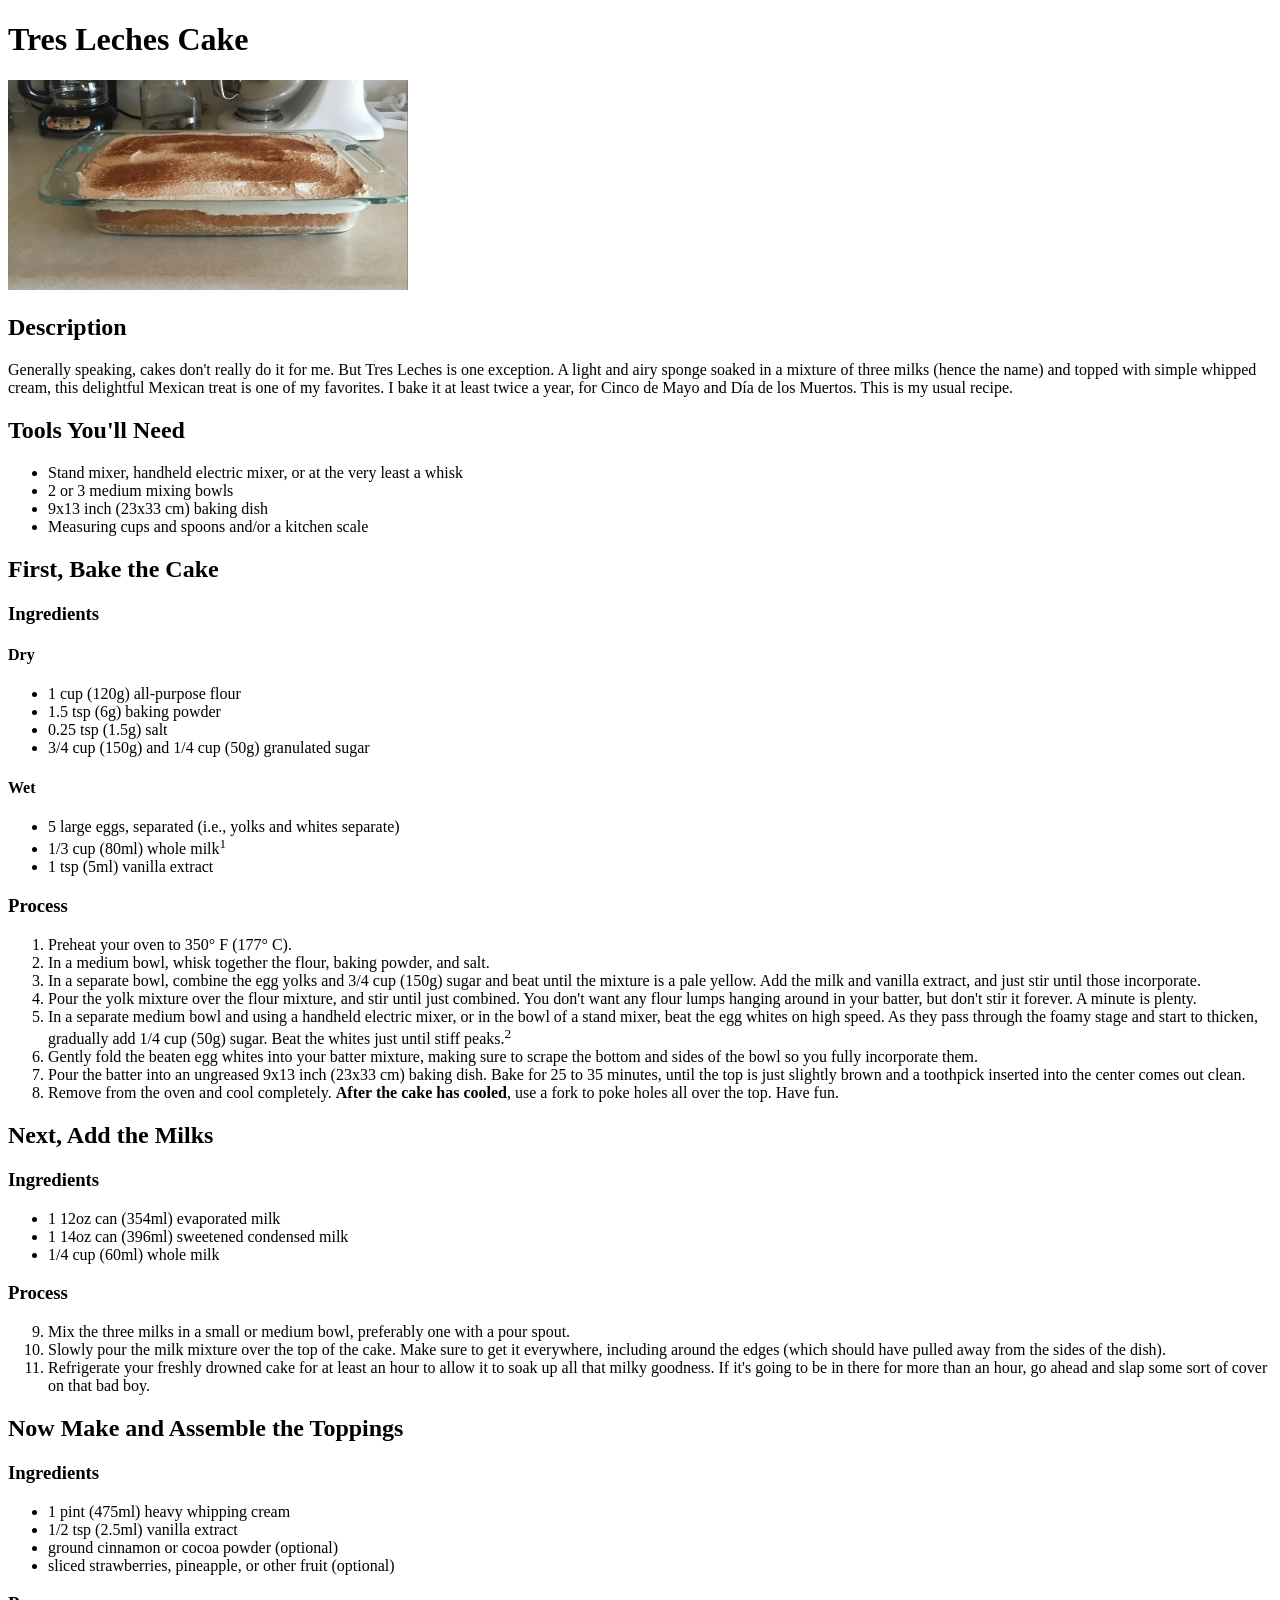
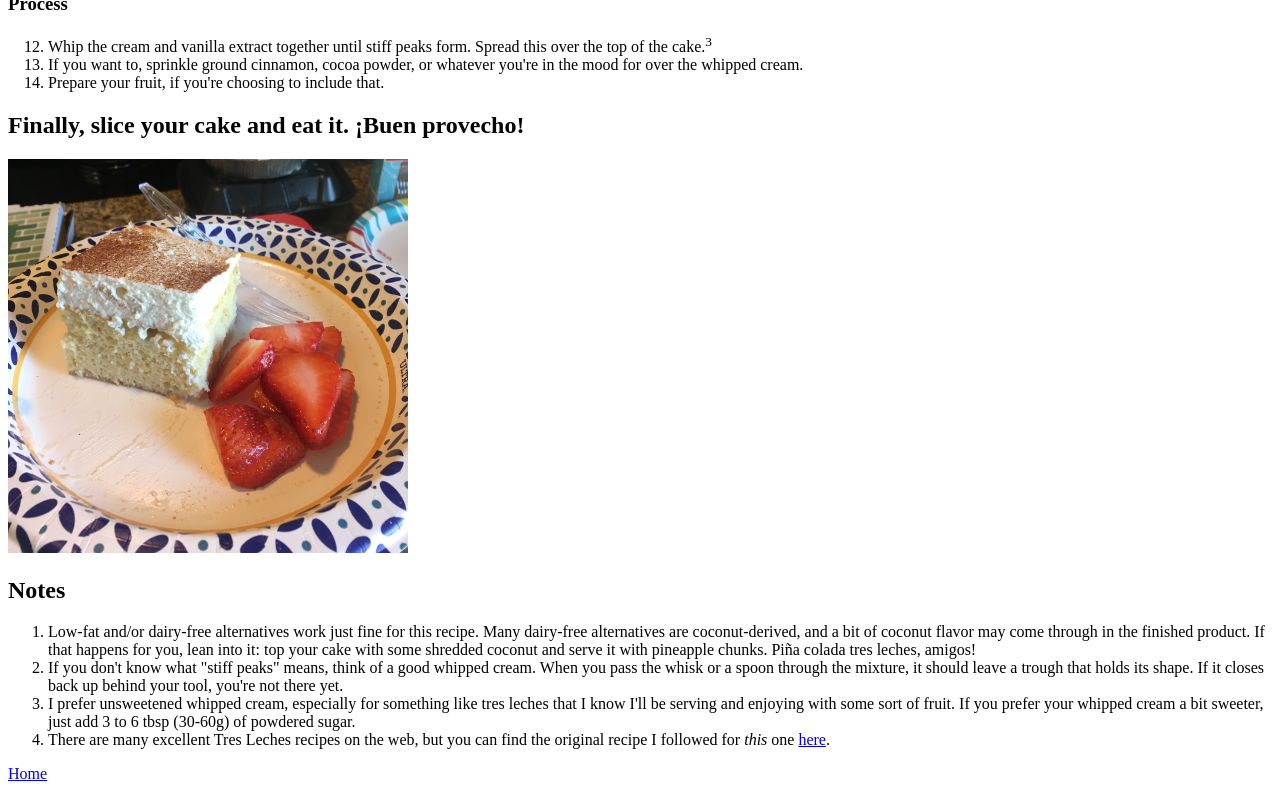
==== recipes/biscuits.html @ a0e37634 "Add fudge recipe page and update index" ====
<!DOCTYPE html><html lang="en-US">
    <head>
        <meta charset="utf-8">
        <title>Tres Leches Recipe</title>
    </head>
    <body>
        <h1>Tres Leches Cake</h1>
        <img src="../images/tres-leches-cake.png" alt="a tres leches cake on a countertop" width="400">
        <h2>Description</h2>
        <p>
            Generally speaking, cakes don't really do it for me. But Tres Leches is one exception. A light and airy sponge soaked in a mixture of three milks (hence the name) and topped with simple whipped cream, this delightful Mexican treat is one of my favorites. I bake it at least twice a year, for Cinco de Mayo and Día de los Muertos. This is my usual recipe.
        </p>
        <h2>Tools You'll Need</h2>
        <ul>
            <li>Stand mixer, handheld electric mixer, or at the very least a whisk</li>
            <li>2 or 3 medium mixing bowls</li>
            <li>9x13 inch (23x33 cm) baking dish</li>
            <li>Measuring cups and spoons and/or a kitchen scale</li>
        </ul>
        <h2>First, Bake the Cake</h2>
        <h3>Ingredients</h3>
        <h4>Dry</h4>
        <ul>
            <li>1 cup (120g) all-purpose flour</li>
            <li>1.5 tsp (6g) baking powder</li>
            <li>0.25 tsp (1.5g) salt</li>
            <li>3/4 cup (150g) and 1/4 cup (50g) granulated sugar</li>
        </ul>
        <h4>Wet</h4>
        <ul>
            <li>5 large eggs, separated (i.e., yolks and whites separate)</li>
            <li>1/3 cup (80ml) whole milk<sup>1</sup></li>
            <li>1 tsp (5ml) vanilla extract</li>
        </ul>
        <h3>Process</h3>
        <ol>
            <li>Preheat your oven to 350° F (177° C).</li>
            <li>In a medium bowl, whisk together the flour, baking powder, and salt.</li>
            <li>In a separate bowl, combine the egg yolks and 3/4 cup (150g) sugar and beat until the mixture is a pale yellow. Add the milk and vanilla extract, and just stir until those incorporate.</li>
            <li>Pour the yolk mixture over the flour mixture, and stir until just combined. You don't want any flour lumps hanging around in your batter, but don't stir it forever. A minute is plenty.</li>
            <li>In a separate medium bowl and using a handheld electric mixer, or in the bowl of a stand mixer, beat the egg whites on high speed. As they pass through the foamy stage and start to thicken, gradually add 1/4 cup (50g) sugar. Beat the whites just until stiff peaks.<sup>2</sup></li>
            <li>Gently fold the beaten egg whites into your batter mixture, making sure to scrape the bottom and sides of the bowl so you fully incorporate them.</li>
            <li>Pour the batter into an ungreased 9x13 inch (23x33 cm) baking dish. Bake for 25 to 35 minutes, until the top is just slightly brown and a toothpick inserted into the center comes out clean.</li>
            <li>Remove from the oven and cool completely. <strong>After the cake has cooled</strong>, use a fork to poke holes all over the top. Have fun.</li>
        </ol>
        <h2>Next, Add the Milks</h2>
        <h3>Ingredients</h3>
        <ul>
            <li>1 12oz can (354ml) evaporated milk</li>
            <li>1 14oz can (396ml) sweetened condensed milk</li>
            <li>1/4 cup (60ml) whole milk</li>
        </ul>
        <h3>Process</h3>
        <ol>
            <li value="9">Mix the three milks in a small or medium bowl, preferably one with a pour spout.</li>
            <li>Slowly pour the milk mixture over the top of the cake. Make sure to get it everywhere, including around the edges (which should have pulled away from the sides of the dish).</li>
            <li>Refrigerate your freshly drowned cake for at least an hour to allow it to soak up all that milky goodness. If it's going to be in there for more than an hour, go ahead and slap some sort of cover on that bad boy.</li>
        </ol>
        <h2>Now Make and Assemble the Toppings</h2>
        <h3>Ingredients</h3>
        <ul>
            <li>1 pint (475ml) heavy whipping cream</li>
            <li>1/2 tsp (2.5ml) vanilla extract</li>
            <li>ground cinnamon or cocoa powder (optional)</li>
            <li>sliced strawberries, pineapple, or other fruit (optional)</li>
        </ul>
        <h3>Process</h3>
        <ol>
            <li value="12">Whip the cream and vanilla extract together until stiff peaks form. Spread this over the top of the cake.<sup>3</sup></li>
            <li>If you want to, sprinkle ground cinnamon, cocoa powder, or whatever you're in the mood for over the whipped cream.</li>
            <li>Prepare your fruit, if you're choosing to include that.</li>
        </ol>
        <h2>Finally, slice your cake and eat it. ¡Buen provecho!</h2>
        <img src="../images/tres-leches-slice.png" alt="a slice of tres leches cake on a plate with strawberry slices" width="400">
        <h2>Notes</h2>
        <ol>
            <li value="1">Low-fat and/or dairy-free alternatives work just fine for this recipe. Many dairy-free alternatives are coconut-derived, and a bit of coconut flavor may come through in the finished product. If that happens for you, lean into it: top your cake with some shredded coconut and serve it with pineapple chunks. Piña colada tres leches, amigos!</li>
            <li>If you don't know what "stiff peaks" means, think of a good whipped cream. When you pass the whisk or a spoon through the mixture, it should leave a trough that holds its shape. If it closes back up behind your tool, you're not there yet.</li>
            <li>I prefer unsweetened whipped cream, especially for something like tres leches that I know I'll be serving and enjoying with some sort of fruit. If you prefer your whipped cream a bit sweeter, just add 3 to 6 tbsp (30-60g) of powdered sugar.</li>
            <li>There are many excellent Tres Leches recipes on the web, but you can find the original recipe I followed for <em>this</em> one <a href="https://www.tastesbetterfromscratch.com/tres-leches-cake/#recipe">here</a>.</li>
        </ol>
        <a href="../index.html">Home</a>
    </body>
</html>
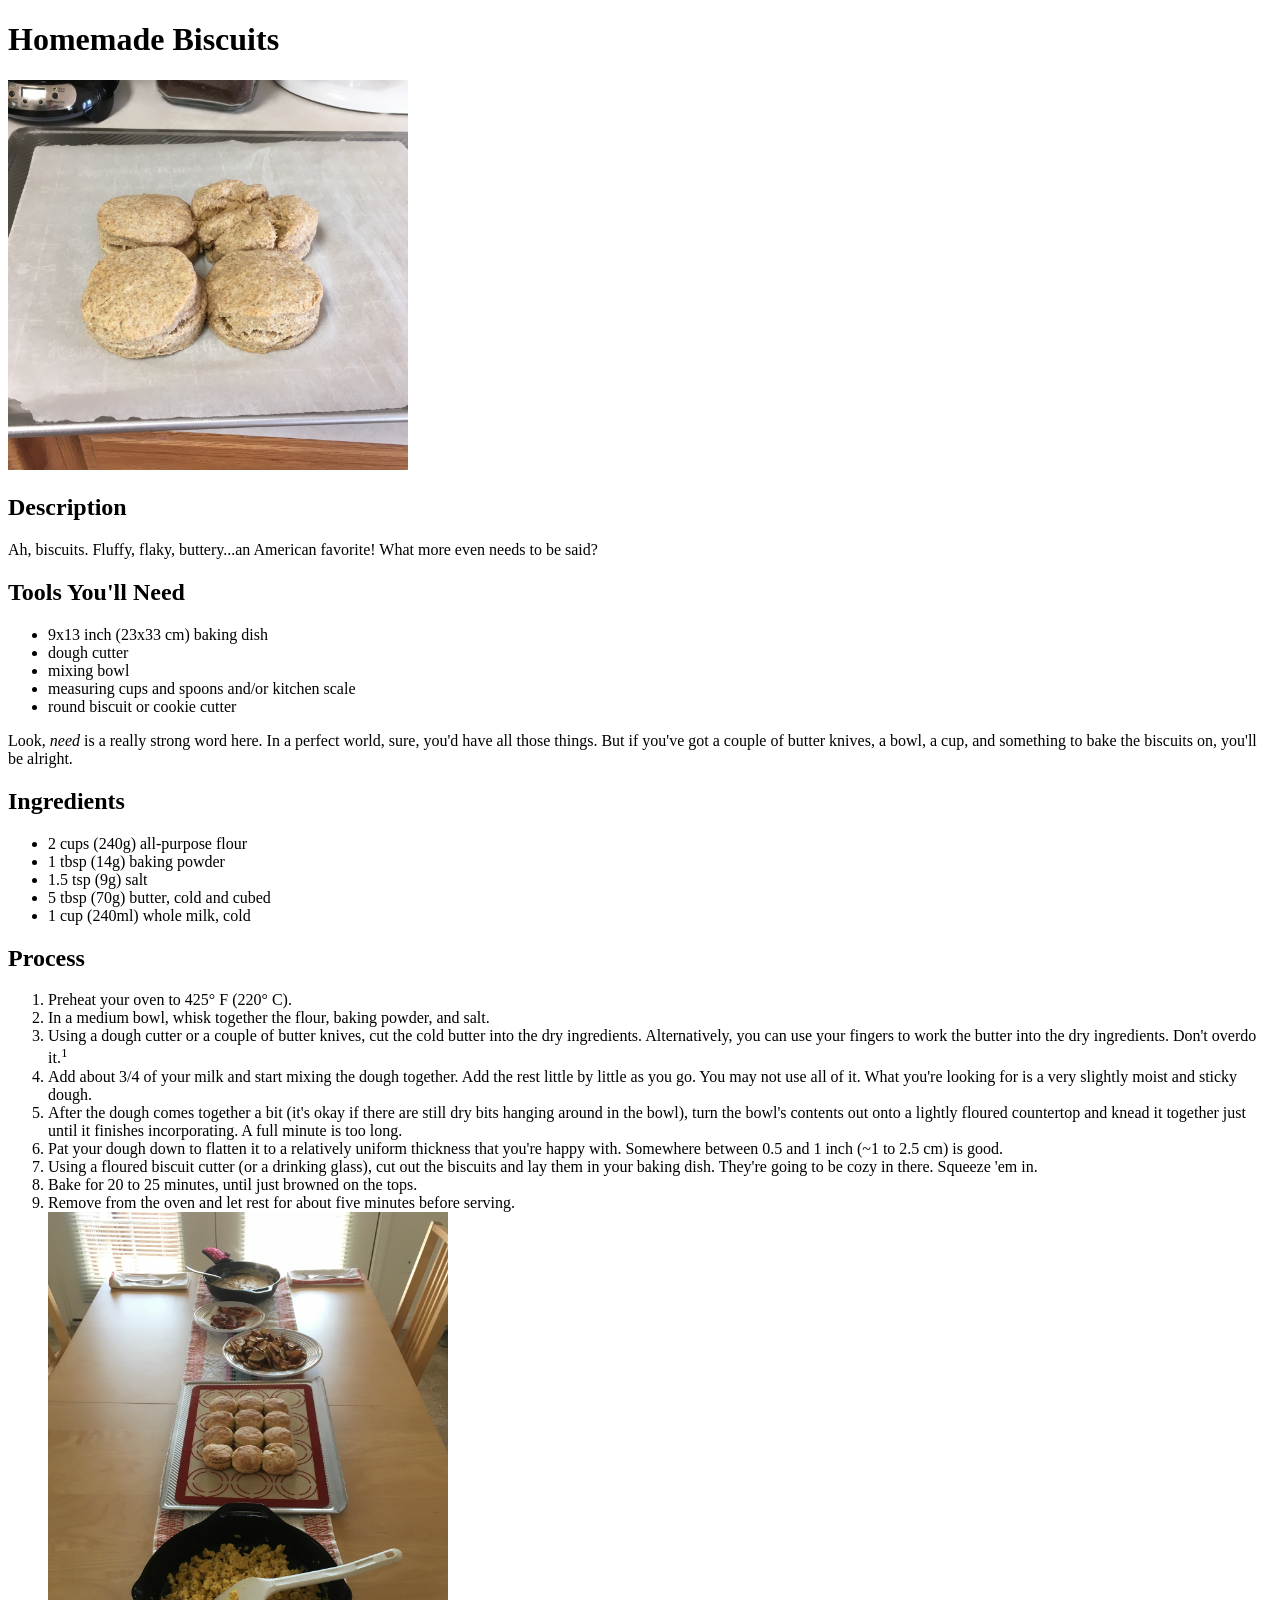
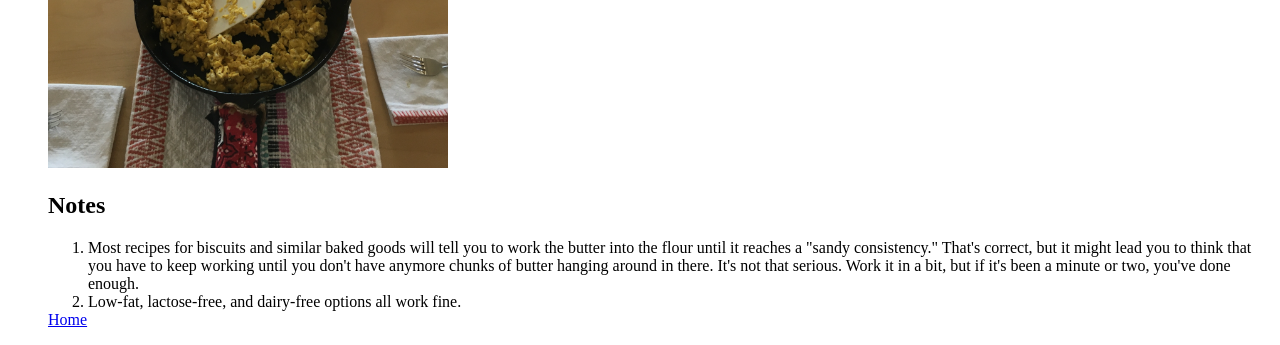
==== commit 22322145: "Add biscuits recipe page" ====
--- a/recipes/biscuits.html
+++ b/recipes/biscuits.html
@@ -1,83 +1,48 @@
 <!DOCTYPE html><html lang="en-US">
     <head>
         <meta charset="utf-8">
-        <title>Tres Leches Recipe</title>
+        <title>Biscuits Recipe</title>
     </head>
     <body>
-        <h1>Tres Leches Cake</h1>
-        <img src="../images/tres-leches-cake.png" alt="a tres leches cake on a countertop" width="400">
+        <h1>Homemade Biscuits</h1>
+        <img src="../images/biscuits.png" alt="four biscuits fresh out of the oven" width="400">
         <h2>Description</h2>
         <p>
-            Generally speaking, cakes don't really do it for me. But Tres Leches is one exception. A light and airy sponge soaked in a mixture of three milks (hence the name) and topped with simple whipped cream, this delightful Mexican treat is one of my favorites. I bake it at least twice a year, for Cinco de Mayo and Día de los Muertos. This is my usual recipe.
+            Ah, biscuits. Fluffy, flaky, buttery...an American favorite! What more even needs to be said?
         </p>
         <h2>Tools You'll Need</h2>
         <ul>
-            <li>Stand mixer, handheld electric mixer, or at the very least a whisk</li>
-            <li>2 or 3 medium mixing bowls</li>
             <li>9x13 inch (23x33 cm) baking dish</li>
-            <li>Measuring cups and spoons and/or a kitchen scale</li>
+            <li>dough cutter</li>
+            <li>mixing bowl</li>
+            <li>measuring cups and spoons and/or kitchen scale</li>
+            <li>round biscuit or cookie cutter</li>
         </ul>
-        <h2>First, Bake the Cake</h2>
-        <h3>Ingredients</h3>
-        <h4>Dry</h4>
+        <p>Look, <i>need</i> is a really strong word here. In a perfect world, sure, you'd have all those things. But if you've got a couple of butter knives, a bowl, a cup, and something to bake the biscuits on, you'll be alright.</p>
+        <h2>Ingredients</h2>
         <ul>
-            <li>1 cup (120g) all-purpose flour</li>
-            <li>1.5 tsp (6g) baking powder</li>
-            <li>0.25 tsp (1.5g) salt</li>
-            <li>3/4 cup (150g) and 1/4 cup (50g) granulated sugar</li>
+            <li>2 cups (240g) all-purpose flour</li>
+            <li>1 tbsp (14g) baking powder</li>
+            <li>1.5 tsp (9g) salt</li>
+            <li>5 tbsp (70g) butter, cold and cubed</li>
+            <li>1 cup (240ml) whole milk, cold</li>
         </ul>
-        <h4>Wet</h4>
-        <ul>
-            <li>5 large eggs, separated (i.e., yolks and whites separate)</li>
-            <li>1/3 cup (80ml) whole milk<sup>1</sup></li>
-            <li>1 tsp (5ml) vanilla extract</li>
-        </ul>
-        <h3>Process</h3>
+        <h2>Process</h2>
         <ol>
-            <li>Preheat your oven to 350° F (177° C).</li>
+            <li>Preheat your oven to 425° F (220° C).</li>
             <li>In a medium bowl, whisk together the flour, baking powder, and salt.</li>
-            <li>In a separate bowl, combine the egg yolks and 3/4 cup (150g) sugar and beat until the mixture is a pale yellow. Add the milk and vanilla extract, and just stir until those incorporate.</li>
-            <li>Pour the yolk mixture over the flour mixture, and stir until just combined. You don't want any flour lumps hanging around in your batter, but don't stir it forever. A minute is plenty.</li>
-            <li>In a separate medium bowl and using a handheld electric mixer, or in the bowl of a stand mixer, beat the egg whites on high speed. As they pass through the foamy stage and start to thicken, gradually add 1/4 cup (50g) sugar. Beat the whites just until stiff peaks.<sup>2</sup></li>
-            <li>Gently fold the beaten egg whites into your batter mixture, making sure to scrape the bottom and sides of the bowl so you fully incorporate them.</li>
-            <li>Pour the batter into an ungreased 9x13 inch (23x33 cm) baking dish. Bake for 25 to 35 minutes, until the top is just slightly brown and a toothpick inserted into the center comes out clean.</li>
-            <li>Remove from the oven and cool completely. <strong>After the cake has cooled</strong>, use a fork to poke holes all over the top. Have fun.</li>
-        </ol>
-        <h2>Next, Add the Milks</h2>
-        <h3>Ingredients</h3>
-        <ul>
-            <li>1 12oz can (354ml) evaporated milk</li>
-            <li>1 14oz can (396ml) sweetened condensed milk</li>
-            <li>1/4 cup (60ml) whole milk</li>
-        </ul>
-        <h3>Process</h3>
-        <ol>
-            <li value="9">Mix the three milks in a small or medium bowl, preferably one with a pour spout.</li>
-            <li>Slowly pour the milk mixture over the top of the cake. Make sure to get it everywhere, including around the edges (which should have pulled away from the sides of the dish).</li>
-            <li>Refrigerate your freshly drowned cake for at least an hour to allow it to soak up all that milky goodness. If it's going to be in there for more than an hour, go ahead and slap some sort of cover on that bad boy.</li>
-        </ol>
-        <h2>Now Make and Assemble the Toppings</h2>
-        <h3>Ingredients</h3>
-        <ul>
-            <li>1 pint (475ml) heavy whipping cream</li>
-            <li>1/2 tsp (2.5ml) vanilla extract</li>
-            <li>ground cinnamon or cocoa powder (optional)</li>
-            <li>sliced strawberries, pineapple, or other fruit (optional)</li>
-        </ul>
-        <h3>Process</h3>
-        <ol>
-            <li value="12">Whip the cream and vanilla extract together until stiff peaks form. Spread this over the top of the cake.<sup>3</sup></li>
-            <li>If you want to, sprinkle ground cinnamon, cocoa powder, or whatever you're in the mood for over the whipped cream.</li>
-            <li>Prepare your fruit, if you're choosing to include that.</li>
-        </ol>
-        <h2>Finally, slice your cake and eat it. ¡Buen provecho!</h2>
-        <img src="../images/tres-leches-slice.png" alt="a slice of tres leches cake on a plate with strawberry slices" width="400">
+            <li>Using a dough cutter or a couple of butter knives, cut the cold butter into the dry ingredients. Alternatively, you can use your fingers to work the butter into the dry ingredients. Don't overdo it.<sup>1</sup></li>
+            <li>Add about 3/4 of your milk and start mixing the dough together. Add the rest little by little as you go. You may not use all of it. What you're looking for is a very slightly moist and sticky dough.</li>
+            <li>After the dough comes together a bit (it's okay if there are still dry bits hanging around in the bowl), turn the bowl's contents out onto a lightly floured countertop and knead it together just until it finishes incorporating. A full minute is too long.</li>
+            <li>Pat your dough down to flatten it to a relatively uniform thickness that you're happy with. Somewhere between 0.5 and 1 inch (~1 to 2.5 cm) is good.</li>
+            <li>Using a floured biscuit cutter (or a drinking glass), cut out the biscuits and lay them in your baking dish. They're going to be cozy in there. Squeeze 'em in.</li>
+            <li>Bake for 20 to 25 minutes, until just browned on the tops.</li>
+            <li>Remove from the oven and let rest for about five minutes before serving.</li>
+        <img src="../images/breakfast.png" alt="a hearty breakfast of biscuits, gravy, bacon, and eggs laid out on a table" width="400">
         <h2>Notes</h2>
         <ol>
-            <li value="1">Low-fat and/or dairy-free alternatives work just fine for this recipe. Many dairy-free alternatives are coconut-derived, and a bit of coconut flavor may come through in the finished product. If that happens for you, lean into it: top your cake with some shredded coconut and serve it with pineapple chunks. Piña colada tres leches, amigos!</li>
-            <li>If you don't know what "stiff peaks" means, think of a good whipped cream. When you pass the whisk or a spoon through the mixture, it should leave a trough that holds its shape. If it closes back up behind your tool, you're not there yet.</li>
-            <li>I prefer unsweetened whipped cream, especially for something like tres leches that I know I'll be serving and enjoying with some sort of fruit. If you prefer your whipped cream a bit sweeter, just add 3 to 6 tbsp (30-60g) of powdered sugar.</li>
-            <li>There are many excellent Tres Leches recipes on the web, but you can find the original recipe I followed for <em>this</em> one <a href="https://www.tastesbetterfromscratch.com/tres-leches-cake/#recipe">here</a>.</li>
+            <li>Most recipes for biscuits and similar baked goods will tell you to work the butter into the flour until it reaches a "sandy consistency." That's correct, but it might lead you to think that you have to keep working until you don't have anymore chunks of butter hanging around in there. It's not that serious. Work it in a bit, but if it's been a minute or two, you've done enough.</li>
+            <li>Low-fat, lactose-free, and dairy-free options all work fine.</li>
         </ol>
         <a href="../index.html">Home</a>
     </body>
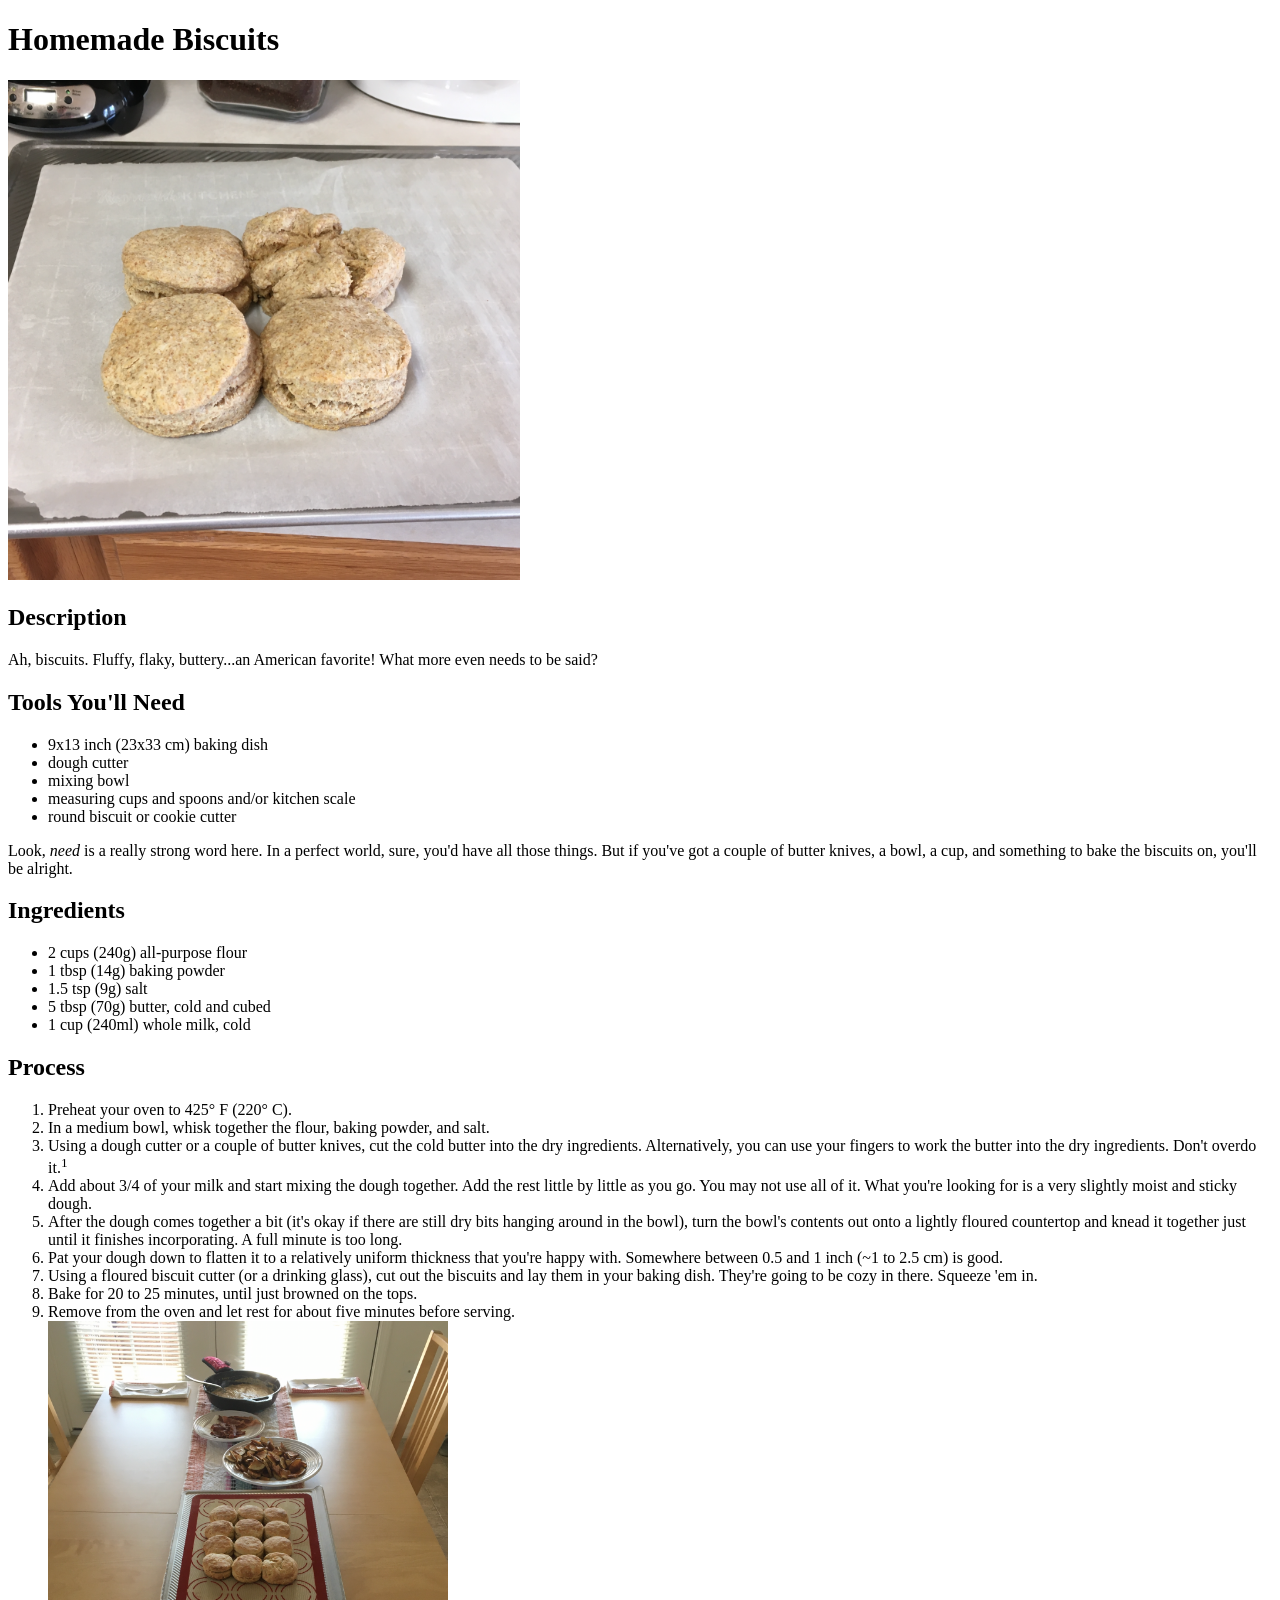
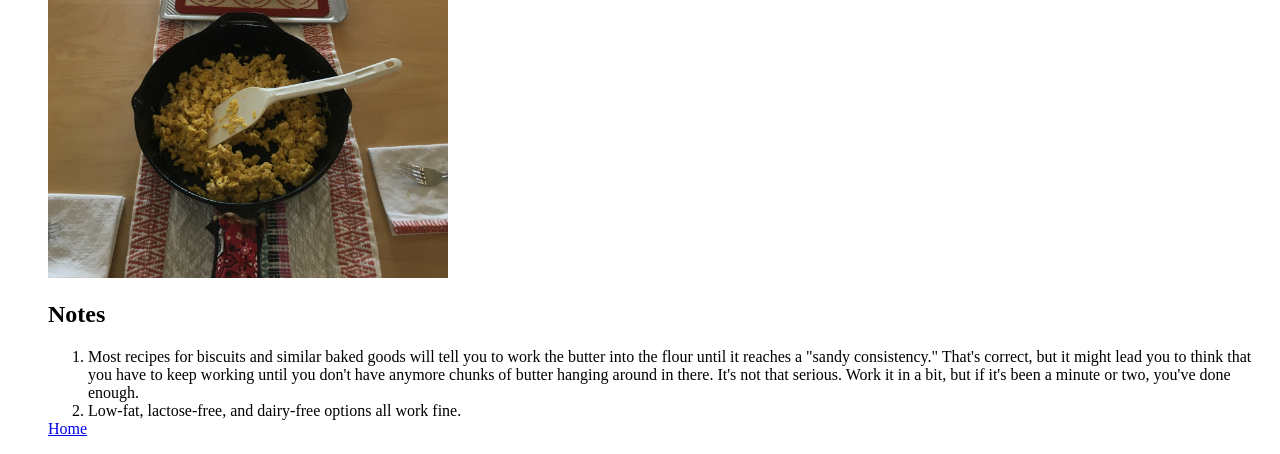
==== commit 822451ad: "Change img height" ====
--- a/recipes/biscuits.html
+++ b/recipes/biscuits.html
@@ -2,10 +2,11 @@
     <head>
         <meta charset="utf-8">
         <title>Biscuits Recipe</title>
+        <link rel="stylesheet" href="style.css">
     </head>
     <body>
         <h1>Homemade Biscuits</h1>
-        <img src="../images/biscuits.png" alt="four biscuits fresh out of the oven" width="400">
+        <img src="../images/biscuits.png" alt="four biscuits fresh out of the oven" height="500">
         <h2>Description</h2>
         <p>
             Ah, biscuits. Fluffy, flaky, buttery...an American favorite! What more even needs to be said?
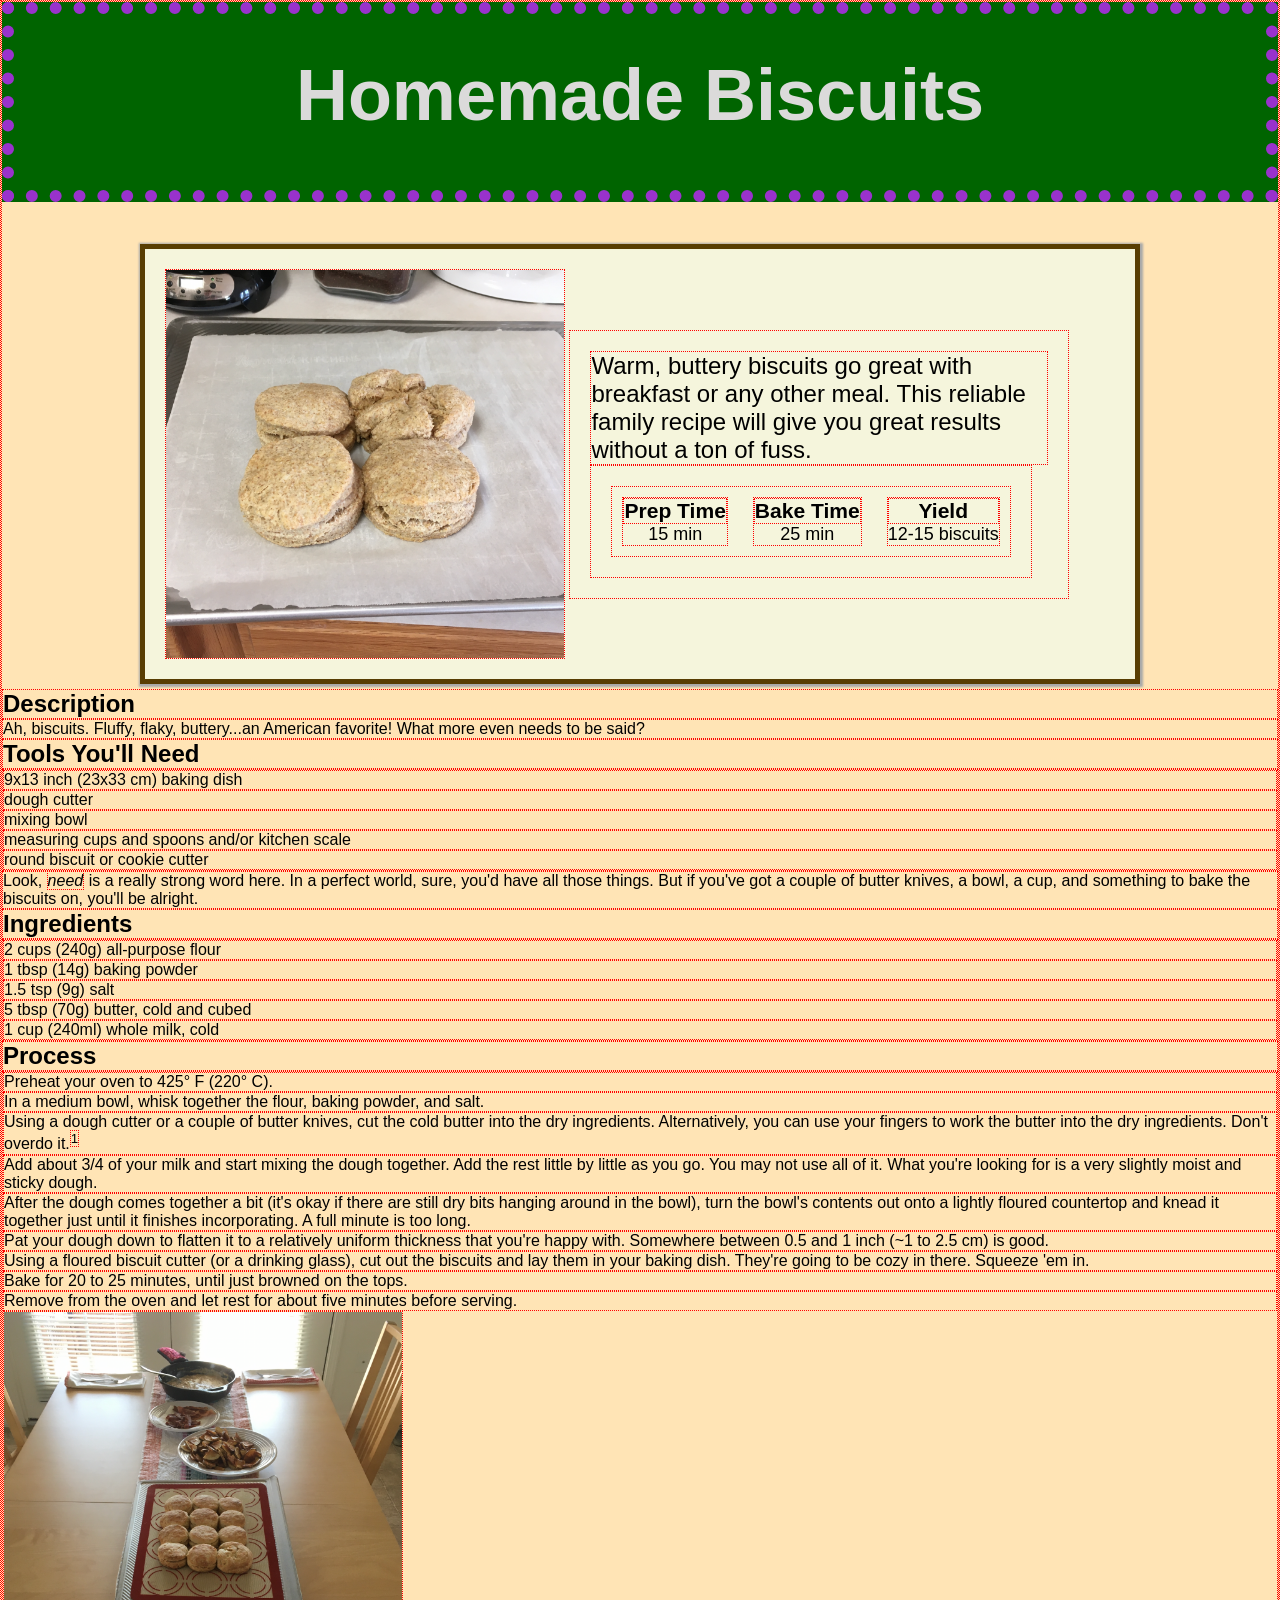
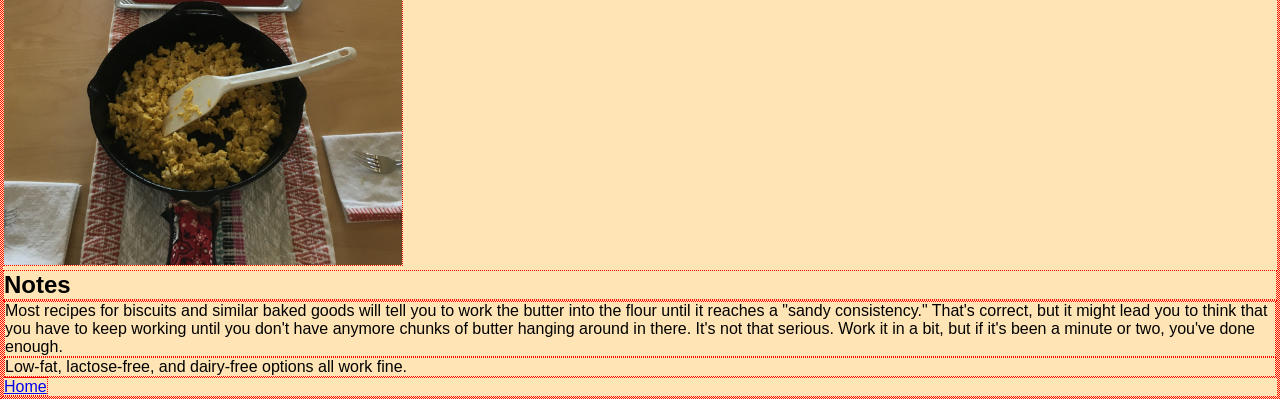
==== commit 315c271f: "Update stylesheet to style biscuits page" ====
--- a/recipes/biscuits.html
+++ b/recipes/biscuits.html
@@ -2,11 +2,25 @@
     <head>
         <meta charset="utf-8">
         <title>Biscuits Recipe</title>
-        <link rel="stylesheet" href="style.css">
+        <link rel="stylesheet" href="../style.css">
     </head>
     <body>
-        <h1>Homemade Biscuits</h1>
-        <img src="../images/biscuits.png" alt="four biscuits fresh out of the oven" height="500">
+        <h1 class="head">Homemade Biscuits</h1>
+        <div class="recipe-card">
+            <img src="../images/biscuits.png" alt="four biscuits fresh out of the oven" width="400">
+            <div>
+                <p>
+                Warm, buttery biscuits go great with breakfast or any other meal. This reliable family recipe will give you great results without a ton of fuss.
+                </p>
+                <section class="recipe-info">
+                    <ul>
+                        <li><h3>Prep Time</h3>15 min</li>
+                        <li><h3>Bake Time</h3>25 min</li>
+                        <li><h3>Yield</h3>12-15 biscuits</li>
+                    </ul>
+                </section>
+            </div>
+        </div>
         <h2>Description</h2>
         <p>
             Ah, biscuits. Fluffy, flaky, buttery...an American favorite! What more even needs to be said?
--- a/style.css
+++ b/style.css
@@ -0,0 +1,97 @@
+html {
+    box-sizing: border-box;
+}
+
+*,
+*::after,
+*::before {
+    box-sizing: inherit;
+    font-family:Arial, Helvetica, sans-serif;
+    margin: 0;
+    padding: 0;
+    border: 1px dotted red; /*remember to delete*/
+}
+
+body {
+    background-color: moccasin;
+}
+
+.head {
+    font: Arial;
+    text-align: center;
+    font-size: 72px;
+    border: 12px dotted darkorchid;
+    margin-bottom: 42px;
+    height: 200px;
+    padding: 40px 0 40px;
+    color: rgb(219, 218, 218);
+    background-color: darkgreen;
+}
+
+div {
+    padding: 20px;
+}
+
+.button {
+    display: block;
+    width: 200px;
+    height: 50px;
+    text-align: center;
+    border: 5px ridge black;
+    margin: 40px auto;
+    padding: 10px;
+    text-decoration: none;
+    background-color: hsl(200 50 50);
+    color: black;
+    font-size: 20px;
+    font-weight: 700;
+    font: Helvetica;
+}
+
+.button:hover {
+    background-color: yellow;
+    color: darkred;
+    border: 5px groove gray;
+}
+
+.recipe-card {
+    border: 5px solid #583d02;
+    margin: 5px auto;
+    background-color: beige;
+    box-shadow: 1px 1px 2px 2px darkgray;
+    max-width: 1000px;
+}
+
+.recipe-card div {
+    display: inline-block;
+    max-width: 500px;
+    vertical-align: middle;
+}
+
+.recipe-card p {
+    max-width: 500px;
+    font-size: 24px;
+    vertical-align: top;
+}
+
+.recipe-card img {
+    display: inline-block;
+    vertical-align: middle;
+}
+
+.recipe-info ul {
+    list-style: none;
+    margin: 20px;
+}
+
+.recipe-info li {
+    display: inline-block;
+    text-align: center;
+    margin: 10px;
+}
+
+.recipe-info {
+    display: inline-block;
+    max-width: 500px;
+    font-size: 18px;
+}
